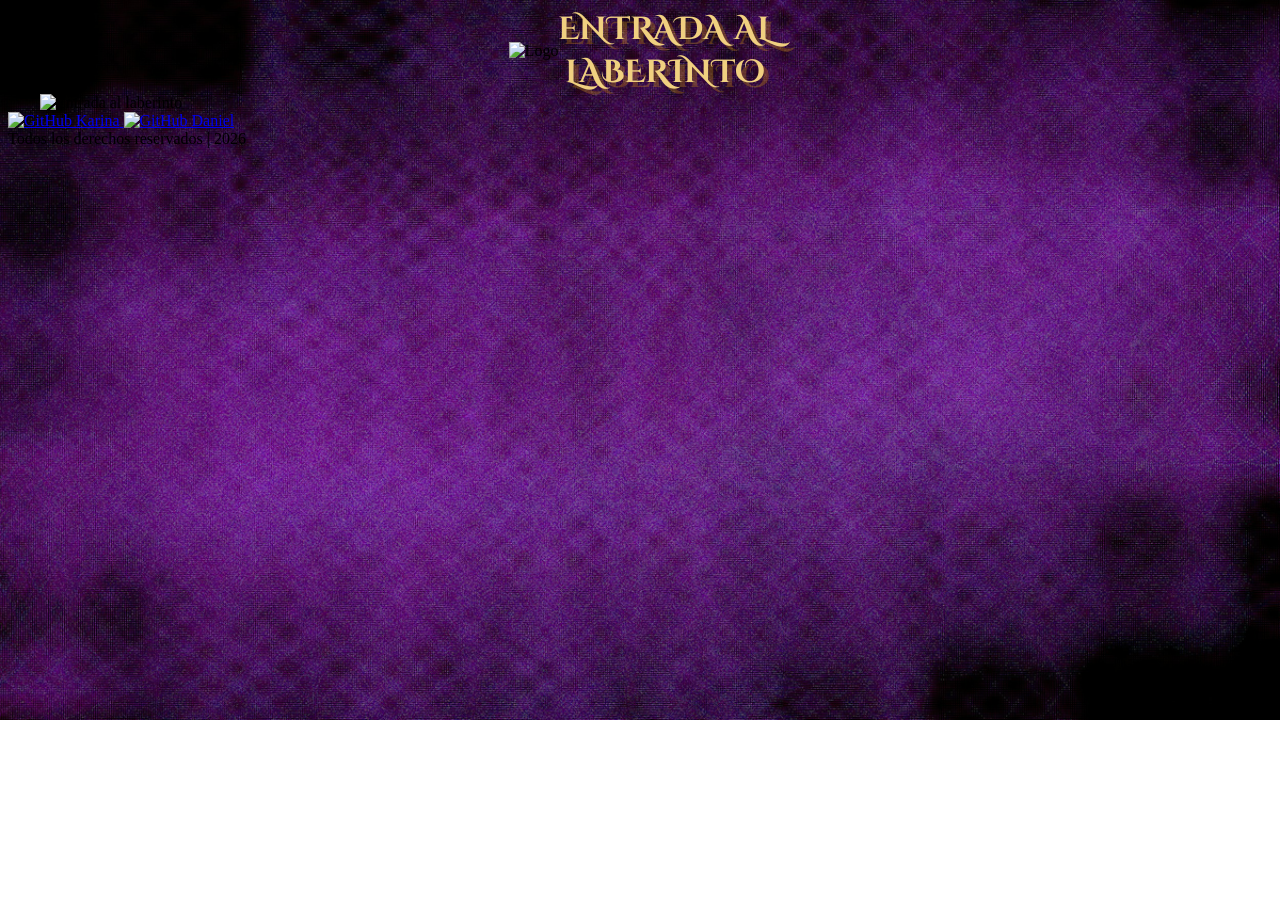
==== start.html @ 48a17d79 "add main structure to start page" ====
<!DOCTYPE html>
<html lang="en">
  <head>
    <meta charset="UTF-8" />
    <meta name="viewport" content="width=device-width, initial-scale=1.0" />
    <title>EL LABERINTO</title>

    <meta name="description" content="Escape Room - A thrilling adventure game." />
    <meta name="keywords" content="Escape Room, Adventure, Puzzle, Game" />
    <meta name="author" content="Your Name" />

    <link rel="icon" href="assets/img/icons/dungeon.svg" type="image/svg+xml" />

    <link rel="stylesheet" href="https://cdnjs.cloudflare.com/ajax/libs/normalize/8.0.1/normalize.min.css" />
    <link href="https://fonts.googleapis.com/css2?family=Cinzel+Decorative:wght@400;700&family=Lato:wght@400;700&display=swap" rel="stylesheet" />

    <link rel="stylesheet" href="/css/base.css" />
    <link rel="stylesheet" href="/css/internal.css">
    <link rel="stylesheet" href="/css/layout.css" />
    <link rel="stylesheet" href="/css/header.css" />
    <link rel="stylesheet" href="/css/start.css" />
  </head>

  <body class="start-page">
    <!-- HEADER  -->
    <header class="start-header">
      <img src="/assets/img/icons/dungeon.svg" class="start-logo" alt="Logo" />
      <h1 class="internal-title">Entrada al<br>Laberinto</h1>
    </header>
  
    <main class="start-content">
      <div class="start-hero">
        <img src="/assets/img/entrada.jpg" class="start-illustration" alt="Entrada al laberinto" />
    
        <div class="start-card">
          <p>
            En este umbral, el aire cambia… y lo que sabes deja de servirte.
            Cruza si estás lista para ver lo que otros no ven.
          </p>
        </div>
      </div>
    </main>
    

    <!-- FOOTER -->
    <footer class="footer">
      <div class="footer-left">
        <a href="https://github.com/karinalorenzo" target="_blank" class="icon-link">
          <img src="/assets/img/icons/mdi_github-1.png" alt="GitHub Karina" class="icon" />
        </a>

        <a href="https://github.com/danielPalmera" target="_blank" class="icon-link">
          <img src="/assets/img/icons/mdi_github.png" alt="GitHub Daniel" class="icon" />
        </a>
      </div>

      <div class="footer-right">Todos los derechos reservados | 2026</div>
    </footer>

    <script src="/assets/js/scripts.js"></script>
  </body>
</html>
---- css/internal.css ----
/* -------------------------------------------------------
   INTERNAL PAGE TITLES
   (Used in: start, rooms, success, give-up)
   Not used in: home
------------------------------------------------------- */

.internal-title {
    color: #F0D080;
    font-size: 2rem;
    font-family: "Cinzel Decorative", serif;
    font-weight: 700;
    word-wrap: break-word;
    text-shadow: 5px 5px 0px rgba(255, 184, 7, 0.25);
    text-align: center;
    margin: 0 auto var(--space-l);
    text-transform: uppercase;
  }
---- css/header.css ----
/* -------------------------------------------------------
   HEADER
------------------------------------------------------- */

.header {
    position: sticky;
    top: 0;
    z-index: 1000;
    padding: var(--space-m) 0;
    display: flex;
    justify-content: center;
    align-items: center;
  }
  
  .header-logo {
    width: 75px;
    height: auto;
  }
  
  .header.scrolled {
      background: rgba(0, 0, 0, 0.6);
      backdrop-filter: blur(4px);
    }
---- css/start.css ----
/* Fondo específico de la página start */
.start-page {
    background: url(/assets/img/bg-purple-texture.png) no-repeat top center / cover;
  }
  
  /* Header exclusivo de la página start */
  .start-header {
    display: flex;
    align-items: center;
    justify-content: center;
    padding: var(--space-m) var(--space-s);
    position: relative;
  }
  

/* Contenedor que permite la superposición */
.start-hero {
    position: relative;
    width: 100%;
    max-width: 1200px;
    margin: 0 auto;
  }
  
  /* Imagen central */
  .start-illustration {
    width: 100%;
    display: block;
  }
  
  /* Card superpuesto */
  .start-card {
    position: absolute;
    left: 50%;
    bottom: -40px; 
    transform: translateX(-50%);
    width: 80%;
    max-width: 500px;
    background: rgba(202, 168, 116, 0.60); /* dorado con transparencia */
    padding: 0.2rem;
    margin-bottom: 250px;
    border-radius: 15px;
    text-align: center;
  }
  
  .start-card p {
    font-size: 20px;
    font-family: Lato, sans-serif;
    color: var(--black);
  }
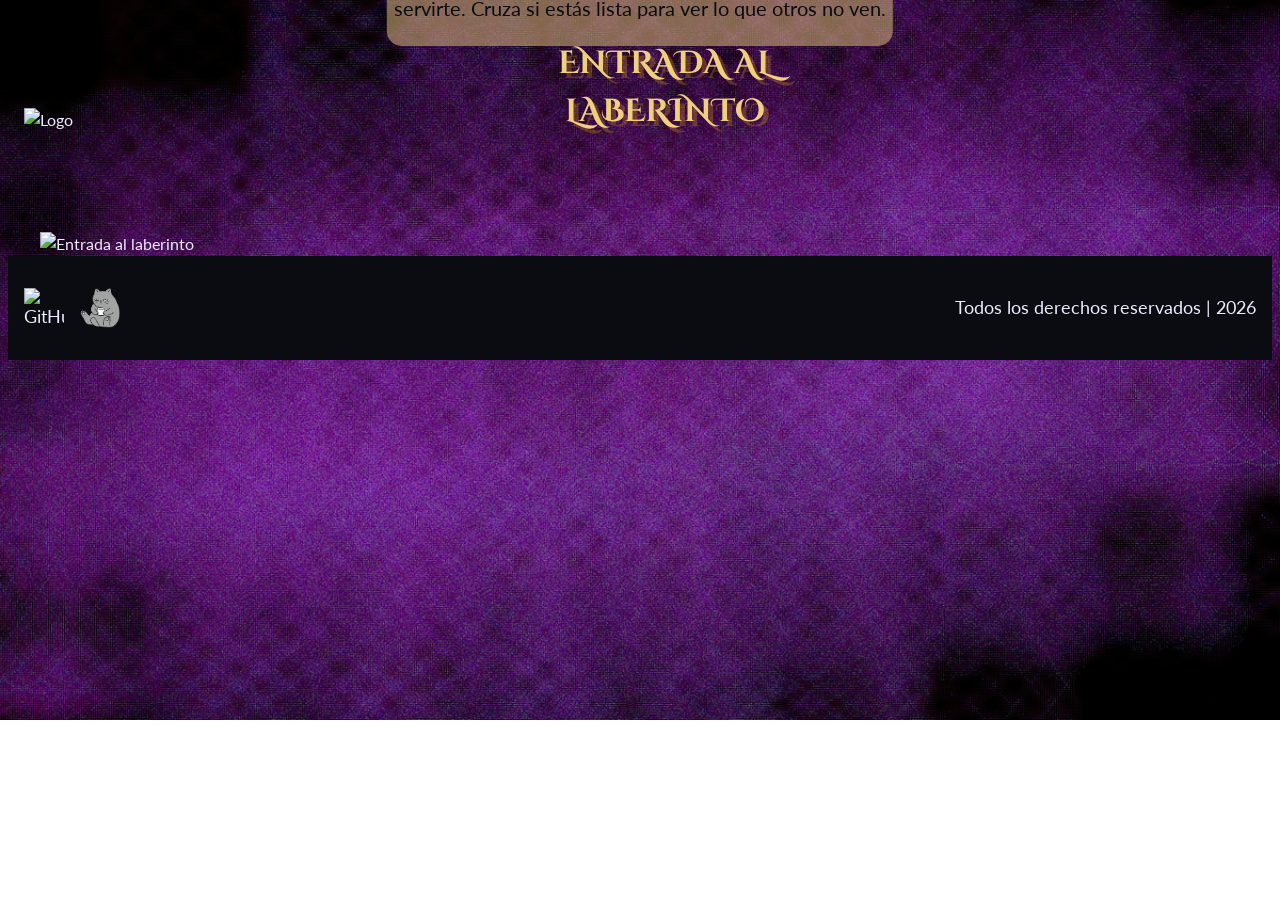
==== commit c8a95c24: "Add initial HTML structure and styles for "EL LABERINTO" escape room website - Created index-animado" ====
--- a/start.html
+++ b/start.html
@@ -19,6 +19,7 @@
     <link rel="stylesheet" href="/css/layout.css" />
     <link rel="stylesheet" href="/css/header.css" />
     <link rel="stylesheet" href="/css/start.css" />
+    <link rel="stylesheet" href="/css/footer.css" />
   </head>
 
   <body class="start-page">
@@ -50,7 +51,7 @@
         </a>
 
         <a href="https://github.com/danielPalmera" target="_blank" class="icon-link">
-          <img src="/assets/img/icons/mdi_github.png" alt="GitHub Daniel" class="icon" />
+          <img src="/assets/img/gato.png" alt="GitHub Daniel" class="icon" />
         </a>
       </div>
 
--- a/css/base.css
+++ b/css/base.css
@@ -0,0 +1,69 @@
+/* -------------------------------------------------------
+   VARIABLES
+------------------------------------------------------- */
+:root {
+  /* Colors */
+  --gold: #c0a666;
+  --gold-strong: #b78402;
+  --gold-light: #e4a300;
+
+  --lavender: #f0eaff;
+  --lavender-strong: #e4ccff;
+
+  --black: #0b0c11;
+  --white: #ffffff;
+
+  --muted: rgba(0, 0, 0, 0.2);
+  --shadow-gold: 0 0 40px rgba(240, 208, 128, 0.5),
+    0 0 80px rgba(201, 168, 76, 0.3), 4px 4px 0px rgba(107, 47, 160, 0.6);
+
+  /* Fonts */
+  --font-title: "Cinzel Decorative", serif;
+  --font-body: "Lato", sans-serif;
+
+  /* Font sizes */
+  --fs-hero-title: 96px;
+  --fs-section-title: 64px;
+  --fs-button: 24px;
+  --fs-body-large: 32px;
+  --fs-subtitle: 24px;
+
+  /* Spacing */
+  --space-s: 1rem;
+  --space-m: 2rem;
+  --space-l: 4rem;
+  --space-xl: 6rem;
+
+  /* Layout */
+  --max-width: 1200px;
+}
+
+/* -------------------------------------------------------
+   BASE STYLES
+------------------------------------------------------- */
+
+body {
+  font-family: var(--font-body);
+  background: url("/assets/img/gray-bg.png") no-repeat top center / cover;
+  background-size: cover;
+  color: var(--lavender);
+  line-height: 1.5;
+}
+
+.container {
+  max-width: 100%;
+  max-width: var(--max-width);
+  margin: 0 auto;
+  padding: 0 var(--space-s);
+}
+
+img {
+  max-width: 100%;
+  display: block;
+}
+
+a {
+  text-decoration: none;
+  color: inherit;
+}
+
--- a/css/layout.css
+++ b/css/layout.css
@@ -0,0 +1,70 @@
+
+/* -------------------------------------------------------
+   GENERIC SECTION LAYOUT
+------------------------------------------------------- */
+
+.section {
+    text-align: center;
+    padding: var(--space-xl) var(--space-s);
+  }
+  
+  .section-title {
+    font-family: var(--font-title);
+    font-size: var(--fs-section-title);
+    color: var(--gold);
+    margin-bottom: var(--space-m);
+  }
+  
+  .section-paragraph {
+    font-size: var(--fs-body-large);
+    max-width: 750px;
+    margin: 0 auto;
+  }
+
+  /* -------------------------------------------------------
+     FOOTER 
+  ------------------------------------------------------- */
+  .footer {
+    display: flex;
+    justify-content: space-between;
+    align-items: center;
+    padding: var(--space-m) var(--space-s);
+    font-size: 1.1rem;
+    background: var(--black);
+    color: var(--font-body);
+  }
+  
+  .footer-left {
+    display: flex;
+    align-items: center;
+    gap: var(--space-s);
+  }
+  
+  .icon {
+    width: 40px;
+    height: 40px;
+  }
+  
+  
+
+  /* -------------------------------------------------------
+   MEDIA QUERIES
+------------------------------------------------------- */
+
+@media (min-width: 768px) {
+    .conflict {
+      grid-template-columns: 1fr 1fr;
+    }
+  
+    .player {
+      grid-template-columns: 1fr 1fr;
+    }
+  
+    .player .section-text {
+      order: 1;
+    }
+  
+    .player .section-image {
+      order: 2;
+    }
+  }
--- a/css/header.css
+++ b/css/header.css
@@ -18,7 +18,11 @@
   }
   
   .header.scrolled {
+      /*
       background: rgba(0, 0, 0, 0.6);
       backdrop-filter: blur(4px);
+      */
+      padding: var(--space-s);
+      justify-content: flex-start;
     }
   
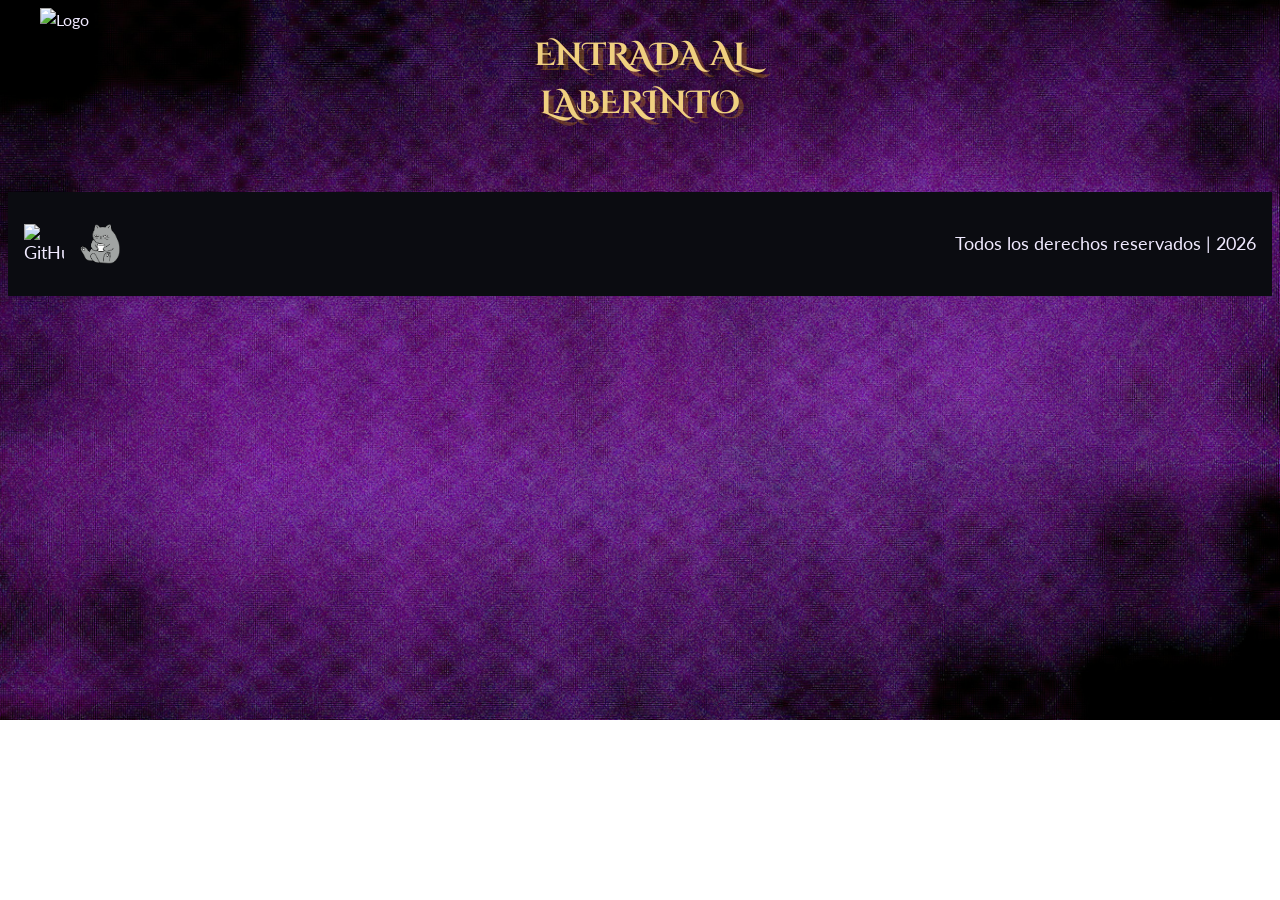
==== commit 8dcfcbbd: "Add HTML and CSS files for labyrinth game - Created room1.html, room2.html, room3.html, failure.html" ====
--- a/start.html
+++ b/start.html
@@ -18,31 +18,33 @@
     <link rel="stylesheet" href="/css/internal.css">
     <link rel="stylesheet" href="/css/layout.css" />
     <link rel="stylesheet" href="/css/header.css" />
+    <link rel="stylesheet" href="/css/home.css" />
     <link rel="stylesheet" href="/css/start.css" />
     <link rel="stylesheet" href="/css/footer.css" />
   </head>
 
   <body class="start-page">
     <!-- HEADER  -->
-    <header class="start-header">
-      <img src="/assets/img/icons/dungeon.svg" class="start-logo" alt="Logo" />
-      <h1 class="internal-title">Entrada al<br>Laberinto</h1>
-    </header>
-  
     <main class="start-content">
-      <div class="start-hero">
-        <img src="/assets/img/entrada.jpg" class="start-illustration" alt="Entrada al laberinto" />
-    
-        <div class="start-card">
-          <p>
-            En este umbral, el aire cambia… y lo que sabes deja de servirte.
-            Cruza si estás lista para ver lo que otros no ven.
+      <div id="body" class="start-hero">
+        <a href="index.html" targe=""><img src="/assets/img/icons/dungeon.svg" class="start-logo" id="logo" alt="Logo" />
+        <h1 class="internal-title hide" id="dungeon-name">Entrada al<br>Laberinto</h1>
+        <div class="start-card hide" id="message-container">
+          <p id="message-1">
+            Una voz profunda y enigmática te dice
+            <a href="#" id="btn_1" class="btn-start">Continuar</a>
+          </p>
+          <p id="message-2" class="hide">
+            Te reconozco, Narrador...<br> caminas sobre piedras que el olvido aún no ha podido morder.
+            <a href="#" id="btn_2" class="btn-start">Continuar</a>
+          </p>
+          <p id="message-3" class="hide">
+            Entra si te atreves, pero recuerda: en este Laberinto, lo que dejas de imaginar, deja de existir."
+            <a href="labyrinth/room1.html" id="btn_3" class="btn-start">Continuar</a>
           </p>
         </div>
       </div>
     </main>
-    
-
     <!-- FOOTER -->
     <footer class="footer">
       <div class="footer-left">
@@ -57,7 +59,6 @@
 
       <div class="footer-right">Todos los derechos reservados | 2026</div>
     </footer>
-
-    <script src="/assets/js/scripts.js"></script>
+    <script src="/js/start.js"></script>
   </body>
 </html>
--- a/css/home.css
+++ b/css/home.css
@@ -0,0 +1,149 @@
+
+/* -------------------------------------------------------
+   HERO 
+------------------------------------------------------- */
+
+.hero {
+    text-align: center;
+    padding: var(--space-xl) var(--space-s);
+  }
+  
+  .hero-title {
+    font-family: var(--font-title);
+    font-size: var(--fs-hero-title);
+    color: var(--gold);
+    text-shadow: var(--shadow-gold);
+    margin-bottom: var(--space-xl) var(--space-s);
+  }
+  
+  .hero-subtitle {
+    font-family: var(--font-title);
+    font-size: var(--fs-subtitle);
+    color: var(--gold);
+    text-shadow: var(--shadow-gold);
+    margin-bottom: var(--space-l) var(--space-s);
+  }
+  
+  .hero-description {
+    font-size: var(--fs-subtitle);
+    max-width: 700px;
+    margin: 0 auto;
+    margin-top: var(--space-m);
+  }
+  
+  /* Button outline */
+  .btn-outline {
+    display: inline-block;
+    margin-top: var(--space-m);
+    padding: 14px 30px;
+    border-radius: 10px;
+    border: 2px solid var(--gold);
+    font-family: var(--font-title);
+    font-size: var(--fs-button);
+    color: var(--gold);
+    text-transform: uppercase;
+  }
+  
+  .btn-outline:hover {
+    background-color: var(--gold);
+    color: var(--black);
+    box-shadow: 0 0 20px rgba(240, 208, 128, 0.4);
+  }
+  
+  
+  /* -------------------------------------------------------
+     CONFLICT AND PLAYER SECTIONS 
+  ------------------------------------------------------- */
+  
+  .conflict {
+    display: grid;
+    gap: var(--space-l);
+    align-items: center;
+    padding: var(--space-xl) var(--space-s);
+  }
+  
+  .conflict .section-image {
+    width: 100%;
+    aspect-ratio: 3 / 4;
+    object-fit: cover;
+  }
+  
+  .section-text {
+    max-width: 650px;
+    text-align: left;
+    font-size: var(--fs-subtitle);
+  }
+  
+  .section-paragraph {
+    font-size: var(--fs-body-subtitle);
+    max-width: 600px;
+    margin: 0 0 var(--space-m);
+    line-height: 1.7;
+  }
+  
+  .player {
+    display: grid;
+    gap: var(--space-l);
+    align-items: center;
+    padding: var(--space-xl) var(--space-s);
+  }
+  
+  .player .section-image {
+    width: 100%;
+    aspect-ratio: 16 / 9;
+    object-fit: cover;
+  }
+  
+  .player .section-text {
+    max-width: 600px;
+  }
+  
+  /* -------------------------------------------------------
+     CTA SECTION
+  ------------------------------------------------------- */
+  
+  .cta {
+    margin-top: var(--space-xl);
+  }
+  
+  .cta-media {
+    position: relative;
+  }
+  
+  .cta-image {
+    width: 100%;
+    display: block;
+    object-fit: cover;
+  }
+  
+  .cta-content {
+    position: absolute;
+    left: 0;
+    top: 0;
+    height: 100%;
+    display: flex;
+    align-items: center;
+  }
+  
+  .btn-start {
+    display: inline-block;
+    padding: 16px 40px;
+    border-radius: 10px;
+    border: 2px solid var(--gold-strong);
+    background: rgba(0, 0, 0, 0.8);
+    font-family: var(--font-title);
+    font-size: var(--fs-button);
+    color: var(--gold-strong);
+    text-transform: uppercase;
+    letter-spacing: 1px;
+    transition: 0.3s ease;
+    margin-left: 150px;
+  }
+  
+  .btn-start:hover {
+    background-color: var(--gold);
+    color: var(--black);
+    box-shadow: 0 0 20px rgba(240, 208, 128, 0.4);
+  }
+  
+  
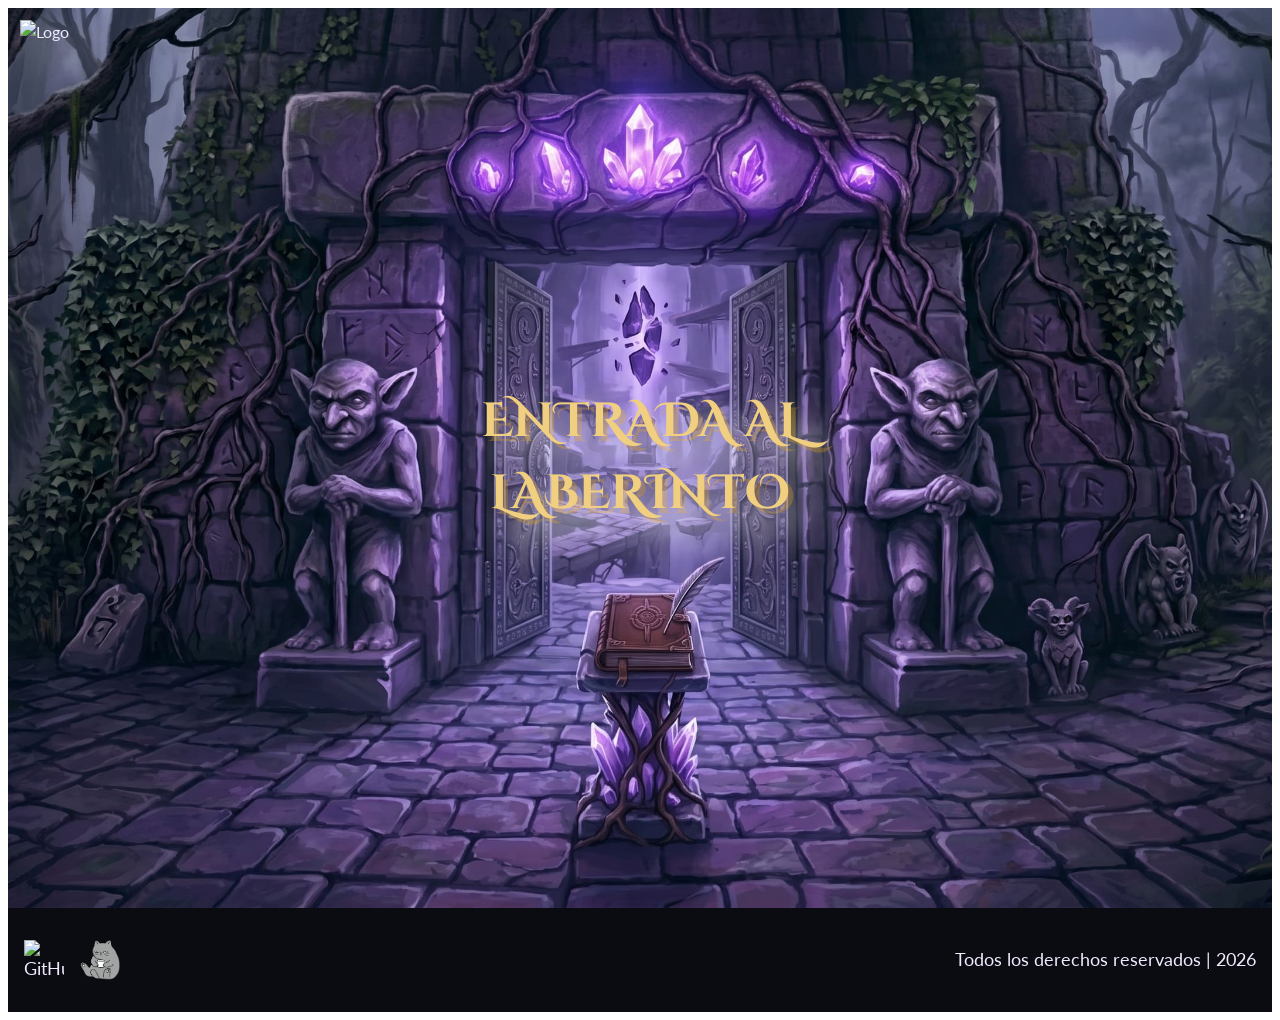
==== commit 8d1909f3: "feat: add entrada image and update start page; preload image for improved loading performance and ad" ====
--- a/start.html
+++ b/start.html
@@ -11,10 +11,15 @@
 
     <link rel="icon" href="assets/img/icons/dungeon.svg" type="image/svg+xml" />
 
+    <link rel="preload" href="/assets/img/entrada.jpg" as="image" />
+
     <link rel="stylesheet" href="https://cdnjs.cloudflare.com/ajax/libs/normalize/8.0.1/normalize.min.css" />
     <link href="https://fonts.googleapis.com/css2?family=Cinzel+Decorative:wght@400;700&family=Lato:wght@400;700&display=swap" rel="stylesheet" />
 
     <link rel="stylesheet" href="/css/base.css" />
+    <style>
+
+    </style>
     <link rel="stylesheet" href="/css/internal.css">
     <link rel="stylesheet" href="/css/layout.css" />
     <link rel="stylesheet" href="/css/header.css" />
@@ -27,7 +32,7 @@
     <!-- HEADER  -->
     <main class="start-content">
       <div id="body" class="start-hero">
-        <a href="index.html" targe=""><img src="/assets/img/icons/dungeon.svg" class="start-logo" id="logo" alt="Logo" />
+        <a href="index.html" targe=""><img src="/assets/img/icons/dungeon.svg" class="start-logo" id="logo" alt="Logo" /></a>
         <h1 class="internal-title hide" id="dungeon-name">Entrada al<br>Laberinto</h1>
         <div class="start-card hide" id="message-container">
           <p id="message-1">
--- a/css/internal.css
+++ b/css/internal.css
@@ -5,14 +5,13 @@
 ------------------------------------------------------- */
 
 .internal-title {
-    color: #F0D080;
-    font-size: 2rem;
-    font-family: "Cinzel Decorative", serif;
-    font-weight: 700;
-    word-wrap: break-word;
-    text-shadow: 5px 5px 0px rgba(255, 184, 7, 0.25);
-    text-align: center;
-    margin: 0 auto var(--space-l);
-    text-transform: uppercase;
-  }
-  +   color: #F0D080;
+   font-size: 3rem;
+   font-family: "Cinzel Decorative", serif;
+   font-weight: 700;
+   word-wrap: break-word;
+   text-shadow: 5px 5px 0px rgba(255, 184, 7, 0.25);
+   text-align: center;
+   text-transform: uppercase;
+   filter: drop-shadow(20px 20px 20px rgba(255, 255, 255, 1));
+}
--- a/css/header.css
+++ b/css/header.css
@@ -1,15 +1,18 @@
 /* -------------------------------------------------------
    HEADER
 ------------------------------------------------------- */
-
+header {
+  
+}
 .header {
-    position: sticky;
+    /*position: sticky;*/
     top: 0;
     z-index: 1000;
     padding: var(--space-m) 0;
     display: flex;
     justify-content: center;
     align-items: center;
+    
   }
   
   .header-logo {
@@ -18,10 +21,8 @@
   }
   
   .header.scrolled {
-      /*
       background: rgba(0, 0, 0, 0.6);
       backdrop-filter: blur(4px);
-      */
       padding: var(--space-s);
       justify-content: flex-start;
     }
--- a/css/start.css
+++ b/css/start.css
@@ -1,6 +1,10 @@
 /* Fondo específico de la página start */
-.start-page {
-    background: url(/assets/img/bg-purple-texture.png) no-repeat top center / cover;
+  body{
+    background:unset
+  }
+  
+  .start-page {
+    /* background: url(/assets/img/bg-purple-texture.png) no-repeat top center / cover;*/
   }
   
   /* Header exclusivo de la página start */
@@ -15,10 +19,17 @@
 
 /* Contenedor que permite la superposición */
 .start-hero {
-    position: relative;
+    display: flex;
+    flex-direction: column;
+    
+    justify-content: center;
+    align-items: center;
+    align-content: center;
     width: 100%;
-    max-width: 1200px;
+    height: 100vh;
+    /*max-width: 1200px;*/
     margin: 0 auto;
+    background: url(/assets/img/entrada.jpg) center center / cover no-repeat;
   }
   
   /* Imagen central */
@@ -29,26 +40,82 @@
   
   /* Card superpuesto */
   .start-card {
-    position: absolute;
-    left: 50%;
-    bottom: -40px; 
-    transform: translateX(-50%);
-    width: 80%;
-    max-width: 500px;
-    background: rgba(202, 168, 116, 0.60); /* dorado con transparencia */
-    padding: 0.2rem;
-    margin-bottom: 250px;
+    max-width: 600px;
+    background: rgba(202, 168, 116, 0.9); /* dorado con transparencia */
+    padding: 1rem;
     border-radius: 15px;
     text-align: center;
+
+    display: flex;
+    flex-direction: column;
   }
   
-  .start-card p {
-    font-size: 20px;
+  .start-card p{
+    font-size: 24px;
     font-family: Lato, sans-serif;
     color: var(--black);
   }
+
+    /* Button outline */
+  .btn-outline {
+    background-image: url(/assets/img/gray-bg.png);
+    
+  }
   
-  
-  
- 
-  +  .btn-outline:hover {
+    color: var(--white);
+  }
+
+  .start-logo {
+    /* Sintaxis: drop-shadow(parámetro-X parámetro-Y desenfoque color) */
+    filter: drop-shadow(20px 20px 20px rgba(255, 255, 255, 1));
+    
+    /* Si quieres un resplandor (glow) en lugar de sombra: */
+    /* filter: drop-shadow(0 0 15px rgba(212, 175, 55, 0.8)); */
+    position: absolute;
+    top: 0;
+    left: 0;
+    margin: 20px; /* Optional spacing */
+    width: auto; /* Adjust as needed */
+    height: auto; /* Adjust as needed */
+  }
+  .show{
+    display: flex;
+    flex-direction: column;
+  }
+  .hide{
+    display: none;
+  }
+
+  @keyframes zoomIn {
+    to {
+      transform: scale(1);
+      opacity: 1;
+    }
+  }
+
+  .animate-zoom {
+    transform: scale(0);
+    opacity: 0;
+    animation: zoomIn 1s forwards;
+  }
+
+  @keyframes zoomOut {
+    to {
+      transform: scale(0);
+      opacity: 0;
+    }
+  }
+
+  .animate-zoom-out {
+    transform: scale(1);
+    opacity: 1;
+    animation: zoomOut 1s forwards;
+  }
+
+  .btn-start{
+    display: block;
+    margin-left: auto;
+    margin-top: 20px;
+    margin-right: auto;
+  }
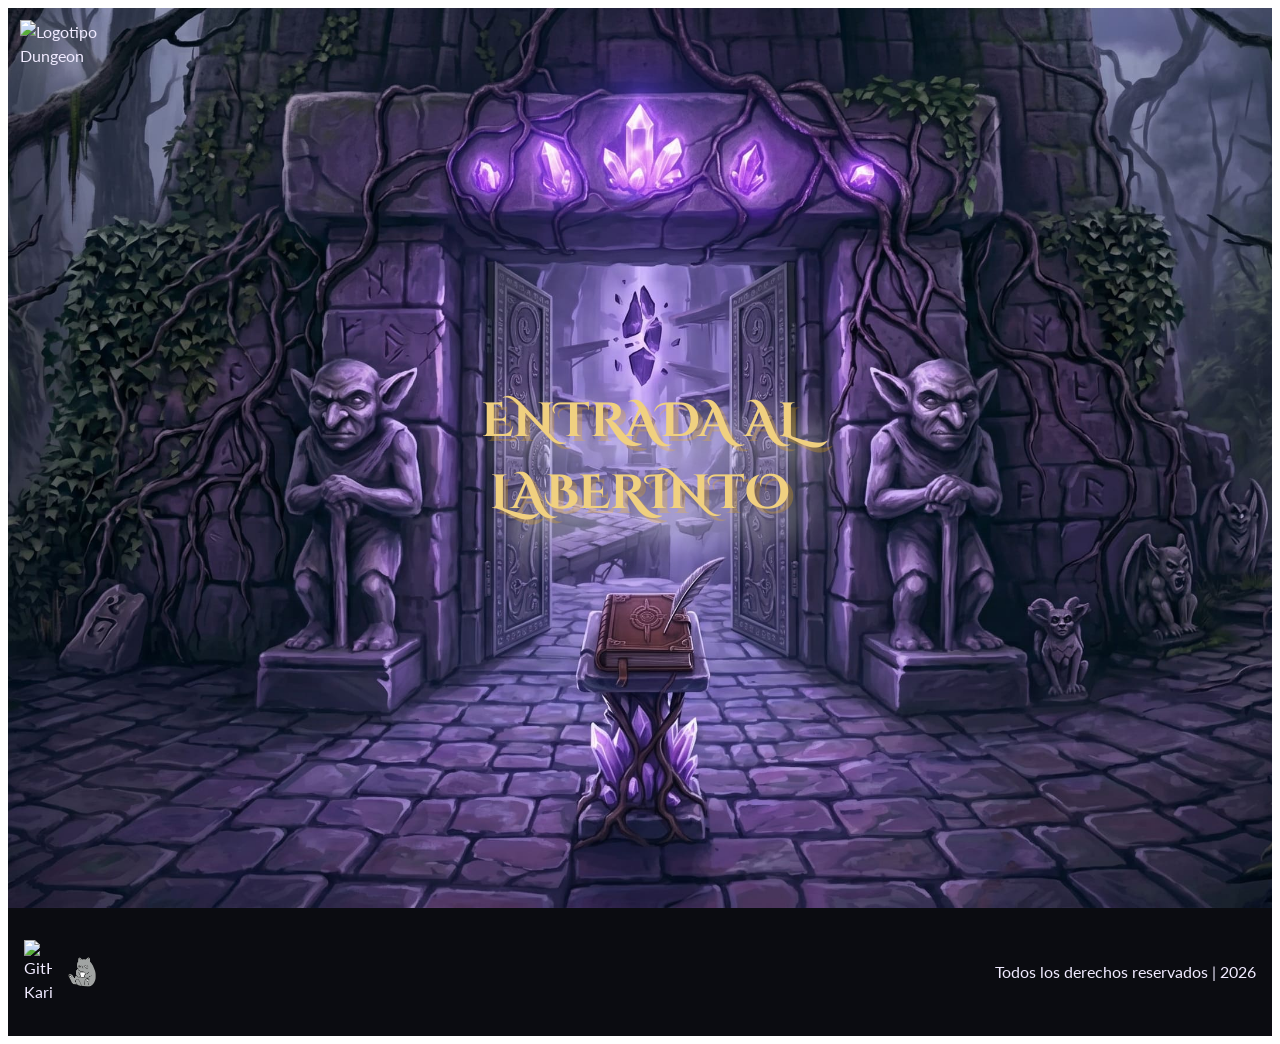
==== commit 8767f183: "Merge branch 'main' of https://github.com/danielPalmera/f5_g5_scape_room" ====
--- a/start.html
+++ b/start.html
@@ -1,26 +1,22 @@
 <!DOCTYPE html>
-<html lang="en">
+<html lang="es">
   <head>
     <meta charset="UTF-8" />
     <meta name="viewport" content="width=device-width, initial-scale=1.0" />
     <title>EL LABERINTO</title>
 
     <meta name="description" content="Escape Room - A thrilling adventure game." />
-    <meta name="keywords" content="Escape Room, Adventure, Puzzle, Game" />
-    <meta name="author" content="Your Name" />
 
     <link rel="icon" href="assets/img/icons/dungeon.svg" type="image/svg+xml" />
-
     <link rel="preload" href="/assets/img/entrada.jpg" as="image" />
 
+    <!-- Normalización y tipografías -->
     <link rel="stylesheet" href="https://cdnjs.cloudflare.com/ajax/libs/normalize/8.0.1/normalize.min.css" />
     <link href="https://fonts.googleapis.com/css2?family=Cinzel+Decorative:wght@400;700&family=Lato:wght@400;700&display=swap" rel="stylesheet" />
 
+    <!-- CSS del proyecto -->
     <link rel="stylesheet" href="/css/base.css" />
-    <style>
-
-    </style>
-    <link rel="stylesheet" href="/css/internal.css">
+    <link rel="stylesheet" href="/css/internal.css" />
     <link rel="stylesheet" href="/css/layout.css" />
     <link rel="stylesheet" href="/css/header.css" />
     <link rel="stylesheet" href="/css/home.css" />
@@ -29,41 +25,69 @@
   </head>
 
   <body class="start-page">
-    <!-- HEADER  -->
+    <audio id="bg-audio" autoplay loop>
+      <!-- <source src="assets/sound/start.ogg" type="audio/ogg" /> -->
+    </audio>
+
     <main class="start-content">
       <div id="body" class="start-hero">
-        <a href="index.html" targe=""><img src="/assets/img/icons/dungeon.svg" class="start-logo" id="logo" alt="Logo" /></a>
-        <h1 class="internal-title hide" id="dungeon-name">Entrada al<br>Laberinto</h1>
+
+        <!-- LOGO -->
+        <a href="index.html">
+          <img
+            src="/assets/img/icons/dungeon.svg"
+            class="start-logo"
+            id="logo"
+            alt="Logotipo Dungeon"
+          />
+        </a>
+
+        <!-- TÍTULO -->
+        <h1 class="internal-title hide" id="dungeon-name">
+          Entrada al<br>Laberinto
+        </h1>
+
+        <!-- MENSAJES -->
         <div class="start-card hide" id="message-container">
+
           <p id="message-1">
             Una voz profunda y enigmática te dice
             <a href="#" id="btn_1" class="btn-start">Continuar</a>
           </p>
+
           <p id="message-2" class="hide">
-            Te reconozco, Narrador...<br> caminas sobre piedras que el olvido aún no ha podido morder.
+            Te reconozco, Narrador...<br>
+            caminas sobre piedras que el olvido aún no ha podido morder.
             <a href="#" id="btn_2" class="btn-start">Continuar</a>
           </p>
+
           <p id="message-3" class="hide">
-            Entra si te atreves, pero recuerda: en este Laberinto, lo que dejas de imaginar, deja de existir."
+            Entra si te atreves, pero recuerda: en este Laberinto,
+            lo que dejas de imaginar, deja de existir.
             <a href="labyrinth/room1.html" id="btn_3" class="btn-start">Continuar</a>
           </p>
+
         </div>
+
       </div>
     </main>
+
     <!-- FOOTER -->
     <footer class="footer">
       <div class="footer-left">
         <a href="https://github.com/karinalorenzo" target="_blank" class="icon-link">
           <img src="/assets/img/icons/mdi_github-1.png" alt="GitHub Karina" class="icon" />
         </a>
-
         <a href="https://github.com/danielPalmera" target="_blank" class="icon-link">
           <img src="/assets/img/gato.png" alt="GitHub Daniel" class="icon" />
         </a>
       </div>
 
-      <div class="footer-right">Todos los derechos reservados | 2026</div>
+      <div class="footer-right">
+        Todos los derechos reservados | 2026
+      </div>
     </footer>
+
     <script src="/js/start.js"></script>
   </body>
 </html>
--- a/css/base.css
+++ b/css/base.css
@@ -1,5 +1,5 @@
 /* -------------------------------------------------------
-   VARIABLES
+  VARIABLES
 ------------------------------------------------------- */
 :root {
   /* Colors */
@@ -11,8 +11,7 @@
   --lavender-strong: #e4ccff;
 
   --black: #0b0c11;
-  --white: #ffffff;
-
+  --white: whitesmoke;
   --muted: rgba(0, 0, 0, 0.2);
   --shadow-gold: 0 0 40px rgba(240, 208, 128, 0.5),
     0 0 80px rgba(201, 168, 76, 0.3), 4px 4px 0px rgba(107, 47, 160, 0.6);
@@ -39,7 +38,7 @@
 }
 
 /* -------------------------------------------------------
-   BASE STYLES
+  BASE STYLES
 ------------------------------------------------------- */
 
 body {
@@ -67,3 +66,19 @@
   color: inherit;
 }
 
+.btn_img {
+  cursor: pointer;
+  background-color: transparent;
+  border: 0;
+}
+
+.messageCard {
+  background: rgba(202, 168, 116, 0.9);
+  padding: 1rem;
+  border-radius: 15px;
+  color: var(--black);
+  font-family: var(--font-title);
+  margin-bottom: var(--space-l);
+  text-align: center;
+  font-size: clamp(1rem, 0.8rem + 1vw, 1.6rem);
+}
--- a/css/layout.css
+++ b/css/layout.css
@@ -28,8 +28,8 @@
     display: flex;
     justify-content: space-between;
     align-items: center;
+    font-size: 1rem;
     padding: var(--space-m) var(--space-s);
-    font-size: 1.1rem;
     background: var(--black);
     color: var(--font-body);
   }
@@ -44,27 +44,13 @@
     width: 40px;
     height: 40px;
   }
-  
+
+  .footer img {
+    width: clamp(18px, 12px + 2vw, 28px);
+    height: auto;
+}
+
   
 
-  /* -------------------------------------------------------
-   MEDIA QUERIES
-------------------------------------------------------- */
 
-@media (min-width: 768px) {
-    .conflict {
-      grid-template-columns: 1fr 1fr;
-    }
-  
-    .player {
-      grid-template-columns: 1fr 1fr;
-    }
-  
-    .player .section-text {
-      order: 1;
-    }
-  
-    .player .section-image {
-      order: 2;
-    }
-  }+
--- a/css/header.css
+++ b/css/header.css
@@ -1,9 +1,7 @@
 /* -------------------------------------------------------
    HEADER
 ------------------------------------------------------- */
-header {
-  
-}
+
 .header {
     /*position: sticky;*/
     top: 0;
@@ -16,7 +14,7 @@
   }
   
   .header-logo {
-    width: 75px;
+    width: clamp(80px, 50px + 5vw, 140px);
     height: auto;
   }
   
--- a/css/home.css
+++ b/css/home.css
@@ -1,149 +1,188 @@
-
 /* -------------------------------------------------------
    HERO 
 ------------------------------------------------------- */
 
 .hero {
-    text-align: center;
-    padding: var(--space-xl) var(--space-s);
+  text-align: center;
+  padding: var(--space-xl) var(--space-s);
+}
+
+.hero-title {
+  font-family: var(--font-title);
+  font-size: 2.8rem;
+  color: var(--gold);
+  text-shadow: var(--shadow-gold);
+  margin-bottom: var(--space-xl);
+}
+
+.hero-subtitle {
+  font-family: var(--font-title);
+  font-size: var(--fs-subtitle);
+  color: var(--gold);
+  text-shadow: var(--shadow-gold);
+  margin-bottom: var(--space-l);
+}
+
+.hero-description {
+  font-size: var(--fs-subtitle);
+  max-width: 700px;
+  margin: var(--space-m) auto 0;
+}
+
+/* Button outline */
+.btn-outline {
+  display: inline-block;
+  margin-top: var(--space-m);
+  padding: 14px 30px;
+  border-radius: 10px;
+  border: 2px solid var(--gold);
+  font-family: var(--font-title);
+  font-size: var(--fs-button);
+  color: var(--gold);
+  text-transform: uppercase;
+}
+
+.btn-outline:hover {
+  background-color: var(--gold);
+  color: var(--black);
+  box-shadow: 0 0 20px rgba(240, 208, 128, 0.4);
+}
+  
+ /* -------------------------------------------------------
+   CONFLICT AND PLAYER SECTIONS 
+------------------------------------------------------- */
+
+.conflict,
+.player {
+  display: grid;
+  gap: var(--space-l);
+  align-items: center;
+  padding: var(--space-xl) var(--space-s);
+}
+
+.conflict .section-image {
+  width: 100%;
+  aspect-ratio: 3 / 4;
+  object-fit: cover;
+}
+
+.player .section-image {
+  width: 100%;
+  aspect-ratio: 16 / 9;
+  object-fit: cover;
+}
+
+.section-title {
+  font-size: 2.2rem;
+}
+
+.section-text {
+  max-width: 650px;
+  text-align: left;
+  font-size: var(--fs-subtitle);
+}
+
+.section-paragraph {
+  font-size: var(--fs-body-subtitle);
+  max-width: 600px;
+  margin: 0 0 var(--space-m);
+  line-height: 1.7;
+}
+
+/* -------------------------------------------------------
+   CTA SECTION
+------------------------------------------------------- */
+
+.cta {
+  margin-top: var(--space-xl);
+}
+
+.cta-media {
+  position: relative;
+}
+
+.cta-image {
+  width: 100%;
+  display: block;
+  object-fit: cover;
+}
+
+.cta-content {
+  position: absolute;
+  left: 0;
+  top: 0;
+  height: 100%;
+  display: flex;
+  align-items: center;
+  justify-content: center; /* centrado en móvil */
+}
+
+.btn-start {
+  display: inline-block;
+  padding: 16px 40px;
+  border-radius: 10px;
+  border: 2px solid var(--gold-strong);
+  background: rgba(0, 0, 0, 0.8);
+  font-family: var(--font-title);
+  font-size: var(--fs-button);
+  color: var(--gold-strong);
+  text-transform: uppercase;
+  letter-spacing: 1px;
+  transition: 0.3s ease;
+}
+
+.btn-start:hover {
+  background-color: var(--gold);
+  color: var(--black);
+  box-shadow: 0 0 20px rgba(240, 208, 128, 0.4);
+}
+
+  
+/* -------------------------------------------------------
+   MEDIA QUERIES
+------------------------------------------------------- */
+
+@media (min-width: 768px) {
+
+  /* Conflict & Player */
+  .conflict,
+  .player {
+    grid-template-columns: 1fr 1fr;
+    gap: var(--space-xl);
   }
-  
+
+  .player .section-text {
+    order: 1;
+  }
+
+  .player .section-image {
+    order: 2;
+  }
+
+  .section-title {
+    font-size: var(--fs-section-title);
+  }
+
+  /* Hero */
+  .hero {
+    padding: var(--space-xxl) var(--space-m);
+  }
+
   .hero-title {
-    font-family: var(--font-title);
-    font-size: var(--fs-hero-title);
-    color: var(--gold);
-    text-shadow: var(--shadow-gold);
-    margin-bottom: var(--space-xl) var(--space-s);
+    font-size: var(--fs-hero-title); 
   }
-  
+
   .hero-subtitle {
-    font-family: var(--font-title);
-    font-size: var(--fs-subtitle);
-    color: var(--gold);
-    text-shadow: var(--shadow-gold);
-    margin-bottom: var(--space-l) var(--space-s);
+    font-size: calc(var(--fs-subtitle) * 1.1);
   }
-  
+
   .hero-description {
-    font-size: var(--fs-subtitle);
-    max-width: 700px;
-    margin: 0 auto;
-    margin-top: var(--space-m);
+    font-size: calc(var(--fs-subtitle) * 1.05);
   }
-  
-  /* Button outline */
-  .btn-outline {
-    display: inline-block;
-    margin-top: var(--space-m);
-    padding: 14px 30px;
-    border-radius: 10px;
-    border: 2px solid var(--gold);
-    font-family: var(--font-title);
-    font-size: var(--fs-button);
-    color: var(--gold);
-    text-transform: uppercase;
+
+  /* CTA */
+  .cta-content {
+    justify-content: flex-start; /* botón a la izquierda */
+    padding-left: var(--space-xl);
   }
-  
-  .btn-outline:hover {
-    background-color: var(--gold);
-    color: var(--black);
-    box-shadow: 0 0 20px rgba(240, 208, 128, 0.4);
-  }
-  
-  
-  /* -------------------------------------------------------
-     CONFLICT AND PLAYER SECTIONS 
-  ------------------------------------------------------- */
-  
-  .conflict {
-    display: grid;
-    gap: var(--space-l);
-    align-items: center;
-    padding: var(--space-xl) var(--space-s);
-  }
-  
-  .conflict .section-image {
-    width: 100%;
-    aspect-ratio: 3 / 4;
-    object-fit: cover;
-  }
-  
-  .section-text {
-    max-width: 650px;
-    text-align: left;
-    font-size: var(--fs-subtitle);
-  }
-  
-  .section-paragraph {
-    font-size: var(--fs-body-subtitle);
-    max-width: 600px;
-    margin: 0 0 var(--space-m);
-    line-height: 1.7;
-  }
-  
-  .player {
-    display: grid;
-    gap: var(--space-l);
-    align-items: center;
-    padding: var(--space-xl) var(--space-s);
-  }
-  
-  .player .section-image {
-    width: 100%;
-    aspect-ratio: 16 / 9;
-    object-fit: cover;
-  }
-  
-  .player .section-text {
-    max-width: 600px;
-  }
-  
-  /* -------------------------------------------------------
-     CTA SECTION
-  ------------------------------------------------------- */
-  
-  .cta {
-    margin-top: var(--space-xl);
-  }
-  
-  .cta-media {
-    position: relative;
-  }
-  
-  .cta-image {
-    width: 100%;
-    display: block;
-    object-fit: cover;
-  }
-  
-  .cta-content {
-    position: absolute;
-    left: 0;
-    top: 0;
-    height: 100%;
-    display: flex;
-    align-items: center;
-  }
-  
-  .btn-start {
-    display: inline-block;
-    padding: 16px 40px;
-    border-radius: 10px;
-    border: 2px solid var(--gold-strong);
-    background: rgba(0, 0, 0, 0.8);
-    font-family: var(--font-title);
-    font-size: var(--fs-button);
-    color: var(--gold-strong);
-    text-transform: uppercase;
-    letter-spacing: 1px;
-    transition: 0.3s ease;
-    margin-left: 150px;
-  }
-  
-  .btn-start:hover {
-    background-color: var(--gold);
-    color: var(--black);
-    box-shadow: 0 0 20px rgba(240, 208, 128, 0.4);
-  }
-  
-  +}
--- a/css/start.css
+++ b/css/start.css
@@ -1,121 +1,87 @@
-/* Fondo específico de la página start */
-  body{
-    background:unset
+body {
+  background: unset;
+}
+
+/* Contenedor principal con imagen de fondo */
+.start-hero {
+  display: flex;
+  flex-direction: column;
+  justify-content: center;
+  align-items: center;
+  width: 100%;
+  height: 100vh;
+  margin: 0 auto;
+  background: url(/assets/img/entrada.jpg) center center / cover no-repeat;
+}
+
+/* Card superpuesto */
+.start-card {
+  max-width: 600px;
+  background: rgba(202, 168, 116, 0.9);
+  padding: 1rem;
+  border-radius: 15px;
+  text-align: center;
+  display: flex;
+  flex-direction: column;
+}
+
+.start-card p {
+  font-size: 24px;
+  font-family: Lato, sans-serif;
+  color: var(--black);
+}
+
+.start-logo {
+  filter: drop-shadow(20px 20px 20px rgba(255, 255, 255, 1));
+  position: absolute;
+  top: 0;
+  left: 0;
+  margin: 20px;
+  width: clamp(80px, 50px + 5vw, 90px);
+  height: auto;
+}
+
+/* Control de visibilidad */
+.show {
+  display: flex;
+  flex-direction: column;
+}
+
+.hide {
+  display: none;
+}
+
+/* Animaciones */
+@keyframes zoomIn {
+  to {
+    transform: scale(1);
+    opacity: 1;
   }
-  
-  .start-page {
-    /* background: url(/assets/img/bg-purple-texture.png) no-repeat top center / cover;*/
-  }
-  
-  /* Header exclusivo de la página start */
-  .start-header {
-    display: flex;
-    align-items: center;
-    justify-content: center;
-    padding: var(--space-m) var(--space-s);
-    position: relative;
-  }
-  
+}
 
-/* Contenedor que permite la superposición */
-.start-hero {
-    display: flex;
-    flex-direction: column;
-    
-    justify-content: center;
-    align-items: center;
-    align-content: center;
-    width: 100%;
-    height: 100vh;
-    /*max-width: 1200px;*/
-    margin: 0 auto;
-    background: url(/assets/img/entrada.jpg) center center / cover no-repeat;
-  }
-  
-  /* Imagen central */
-  .start-illustration {
-    width: 100%;
-    display: block;
-  }
-  
-  /* Card superpuesto */
-  .start-card {
-    max-width: 600px;
-    background: rgba(202, 168, 116, 0.9); /* dorado con transparencia */
-    padding: 1rem;
-    border-radius: 15px;
-    text-align: center;
+.animate-zoom {
+  transform: scale(0);
+  opacity: 0;
+  animation: zoomIn 1s forwards;
+}
 
-    display: flex;
-    flex-direction: column;
-  }
-  
-  .start-card p{
-    font-size: 24px;
-    font-family: Lato, sans-serif;
-    color: var(--black);
-  }
-
-    /* Button outline */
-  .btn-outline {
-    background-image: url(/assets/img/gray-bg.png);
-    
-  }
-  
-  .btn-outline:hover {
-    color: var(--white);
-  }
-
-  .start-logo {
-    /* Sintaxis: drop-shadow(parámetro-X parámetro-Y desenfoque color) */
-    filter: drop-shadow(20px 20px 20px rgba(255, 255, 255, 1));
-    
-    /* Si quieres un resplandor (glow) en lugar de sombra: */
-    /* filter: drop-shadow(0 0 15px rgba(212, 175, 55, 0.8)); */
-    position: absolute;
-    top: 0;
-    left: 0;
-    margin: 20px; /* Optional spacing */
-    width: auto; /* Adjust as needed */
-    height: auto; /* Adjust as needed */
-  }
-  .show{
-    display: flex;
-    flex-direction: column;
-  }
-  .hide{
-    display: none;
-  }
-
-  @keyframes zoomIn {
-    to {
-      transform: scale(1);
-      opacity: 1;
-    }
-  }
-
-  .animate-zoom {
+@keyframes zoomOut {
+  to {
     transform: scale(0);
     opacity: 0;
-    animation: zoomIn 1s forwards;
   }
+}
 
-  @keyframes zoomOut {
-    to {
-      transform: scale(0);
-      opacity: 0;
-    }
-  }
+.animate-zoom-out {
+  transform: scale(1);
+  opacity: 1;
+  animation: zoomOut 1s forwards;
+}
 
-  .animate-zoom-out {
-    transform: scale(1);
-    opacity: 1;
-    animation: zoomOut 1s forwards;
-  }
-
-  .btn-start{
-    display: block;
-    margin-left: auto;
-    margin-top: 20px;
-    margin-right: auto;
-  }
+/* Botón continuar */
+.btn-start {
+  display: block;
+  margin-left: auto;
+  margin-right: auto;
+  margin-top: 20px;
+}
